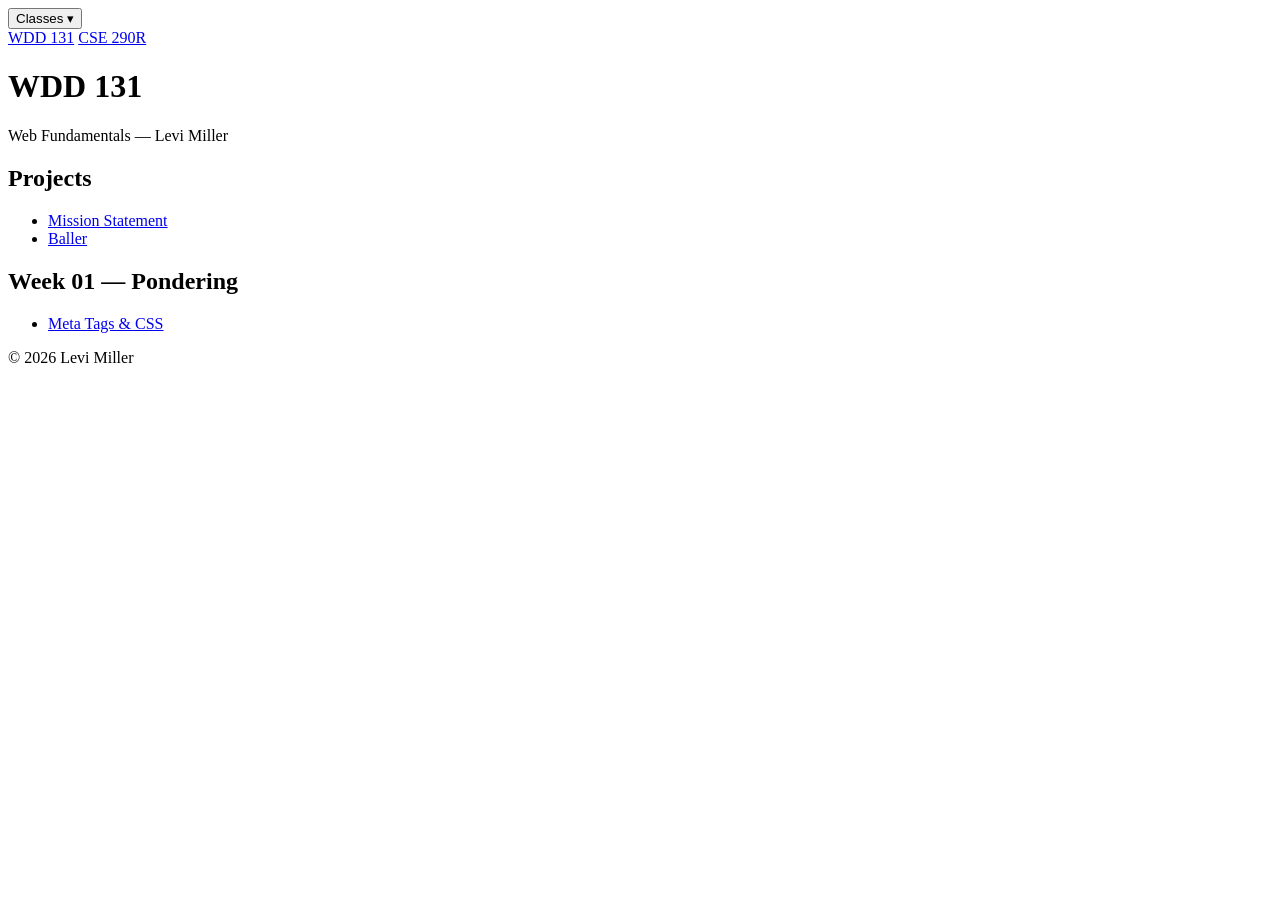
==== index.html @ 3cf07019 "main page" ====
<!doctype html>
<html lang="en">
  <head>
    <meta charset="UTF-8" />
    <meta name="viewport" content="width=device-width, initial-scale=1.0" />
    <link rel="stylesheet" href="style.css" />
    <title>WDD 131 - Levi Miller</title>
  </head>
  <body>
    <nav class="topnav">
      <div class="dropdown">
        <button class="dropbtn">Classes &#9662;</button>
        <div class="dropdown-content">
          <a href="index.html">WDD 131</a>
          <a href="desktop/cse29r">CSE 290R</a>
        </div>
      </div>
    </nav>

    <header>
      <h1>WDD 131</h1>
      <p class="subtitle">Web Fundamentals &mdash; Levi Miller</p>
    </header>

    <nav>
      <h2>Projects</h2>
      <ul class="link-list">
        <li><a href="mission/index.html">Mission Statement</a></li>
        <li><a href="baller/index.html">Baller</a></li>
      </ul>

      <h2>Week 01 &mdash; Pondering</h2>
      <ul class="link-list">
        <li><a href="W01/ponder/meta-css.html">Meta Tags &amp; CSS</a></li>
      </ul>
    </nav>

    <footer>
      <p>&copy; 2026 Levi Miller</p>
    </footer>
  </body>
</html>
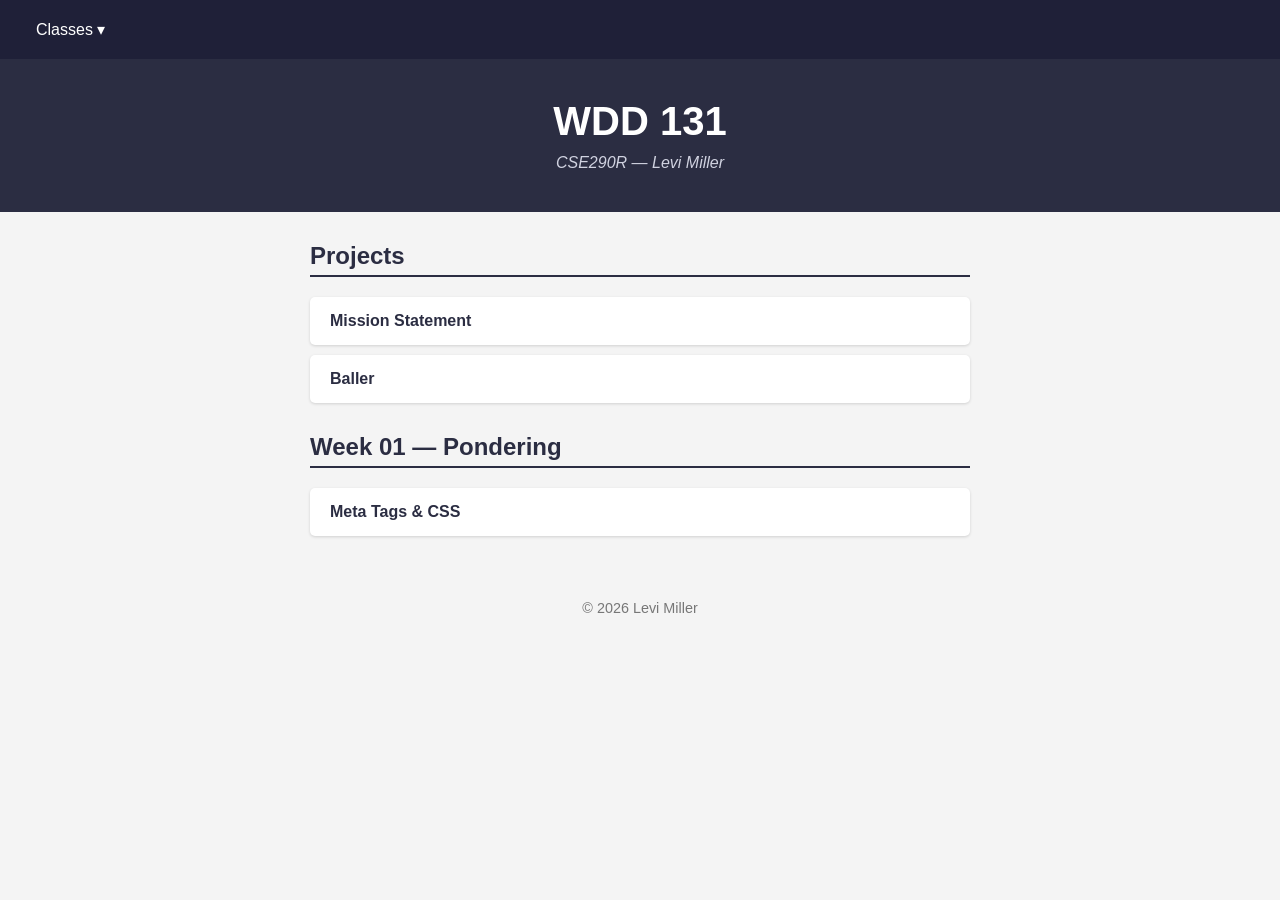
==== commit 29cb26c9: "Update index.html" ====
--- a/index.html
+++ b/index.html
@@ -11,15 +11,15 @@
       <div class="dropdown">
         <button class="dropbtn">Classes &#9662;</button>
         <div class="dropdown-content">
-          <a href="index.html">WDD 131</a>
-          <a href="desktop/cse29r">CSE 290R</a>
+          <a link="https://yaboilevi.github.io/wdd131/">WDD 131</a>
+          <a href="index.html">CSE 290R</a>
         </div>
       </div>
     </nav>
 
     <header>
       <h1>WDD 131</h1>
-      <p class="subtitle">Web Fundamentals &mdash; Levi Miller</p>
+      <p class="subtitle">CSE290R &mdash; Levi Miller</p>
     </header>
 
     <nav>
--- a/style.css
+++ b/style.css
@@ -0,0 +1,130 @@
+* {
+  box-sizing: border-box;
+}
+
+body {
+  margin: 0;
+  font-family: Arial, Helvetica, sans-serif;
+  color: #222;
+  background-color: #f4f4f4;
+}
+
+/* Top navigation bar with class dropdown */
+.topnav {
+  max-width: none;
+  margin: 0;
+  padding: 10px 20px;
+  background-color: #1f2038;
+  display: flex;
+  align-items: center;
+}
+
+.dropdown {
+  position: relative;
+  display: inline-block;
+}
+
+.dropbtn {
+  background-color: transparent;
+  color: #ffffff;
+  padding: 10px 16px;
+  font-size: 1rem;
+  border: none;
+  cursor: pointer;
+  border-radius: 4px;
+  font-family: inherit;
+}
+
+.dropbtn:hover {
+  background-color: #34365c;
+}
+
+.dropdown-content {
+  display: none;
+  position: absolute;
+  top: 100%;
+  left: 0;
+  background-color: #ffffff;
+  min-width: 160px;
+  box-shadow: 0 4px 8px rgba(0, 0, 0, 0.2);
+  border-radius: 4px;
+  overflow: hidden;
+  z-index: 1;
+}
+
+.dropdown-content a {
+  display: block;
+  padding: 12px 16px;
+  color: #2b2d42;
+  text-decoration: none;
+}
+
+.dropdown-content a:hover {
+  background-color: #edf1ff;
+}
+
+.dropdown:hover .dropdown-content {
+  display: block;
+}
+
+header {
+  background-color: #2b2d42;
+  color: #ffffff;
+  text-align: center;
+  padding: 40px 20px;
+}
+
+header h1 {
+  margin: 0;
+  font-size: 2.5rem;
+}
+
+.subtitle {
+  margin: 10px 0 0 0;
+  color: #d0d2e0;
+  font-style: italic;
+}
+
+nav {
+  max-width: 700px;
+  margin: 30px auto;
+  padding: 0 20px;
+}
+
+nav h2 {
+  border-bottom: 2px solid #2b2d42;
+  padding-bottom: 5px;
+  color: #2b2d42;
+}
+
+.link-list {
+  list-style: none;
+  padding: 0;
+  margin: 0 0 30px 0;
+}
+
+.link-list li {
+  background-color: #ffffff;
+  margin-bottom: 10px;
+  border-radius: 5px;
+  box-shadow: 0 1px 3px rgba(0, 0, 0, 0.15);
+}
+
+.link-list li a {
+  display: block;
+  padding: 15px 20px;
+  text-decoration: none;
+  color: #2b2d42;
+  font-weight: bold;
+}
+
+.link-list li a:hover {
+  background-color: #edf1ff;
+}
+
+footer {
+  text-align: center;
+  padding: 20px;
+  color: #777;
+  font-size: 0.9rem;
+}
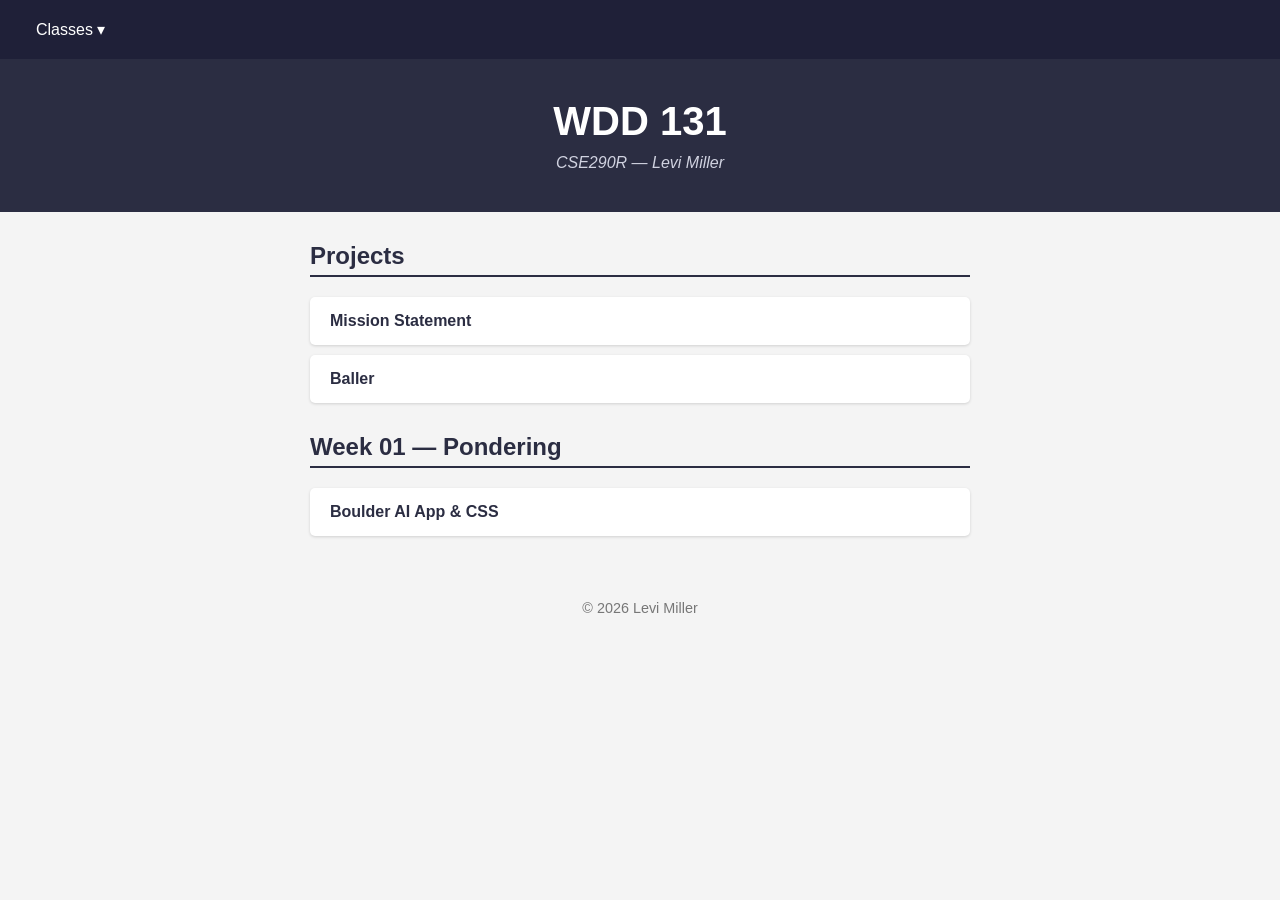
==== commit a716a4ee: "boulder" ====
--- a/index.html
+++ b/index.html
@@ -31,7 +31,9 @@
 
       <h2>Week 01 &mdash; Pondering</h2>
       <ul class="link-list">
-        <li><a href="W01/ponder/meta-css.html">Meta Tags &amp; CSS</a></li>
+        <li>
+          <a href="cse29r/demo/boulders-demo.html">Boulder AI App &amp; CSS</a>
+        </li>
       </ul>
     </nav>
 
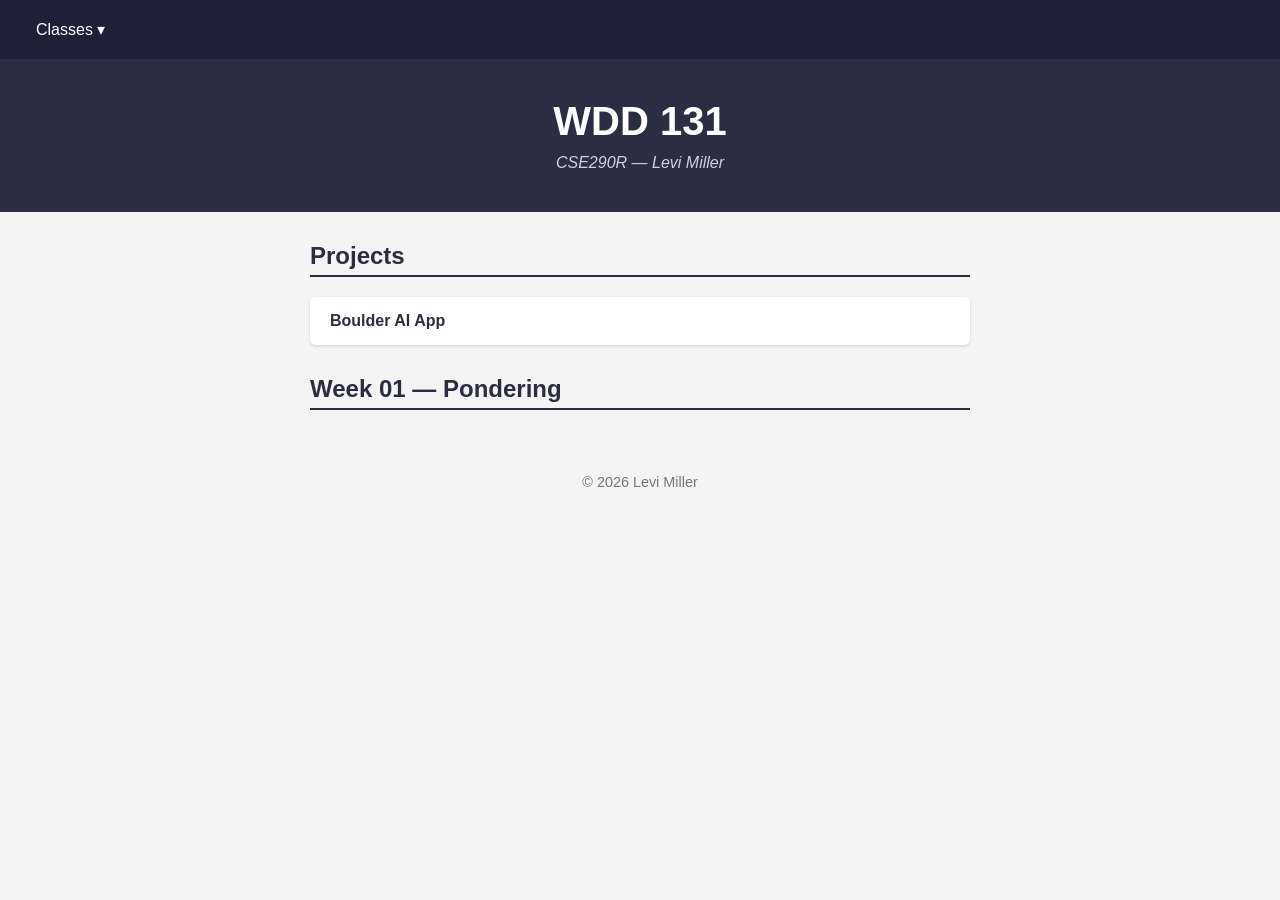
==== commit 31156f40: "ditto" ====
--- a/index.html
+++ b/index.html
@@ -4,7 +4,7 @@
     <meta charset="UTF-8" />
     <meta name="viewport" content="width=device-width, initial-scale=1.0" />
     <link rel="stylesheet" href="style.css" />
-    <title>WDD 131 - Levi Miller</title>
+    <title>CSE290R - Levi Miller</title>
   </head>
   <body>
     <nav class="topnav">
@@ -25,15 +25,12 @@
     <nav>
       <h2>Projects</h2>
       <ul class="link-list">
-        <li><a href="mission/index.html">Mission Statement</a></li>
-        <li><a href="baller/index.html">Baller</a></li>
+        <li><a href="cse29r/demo/boulders-demo.html">Boulder AI App</a></li>
       </ul>
 
       <h2>Week 01 &mdash; Pondering</h2>
       <ul class="link-list">
-        <li>
-          <a href="cse29r/demo/boulders-demo.html">Boulder AI App &amp; CSS</a>
-        </li>
+        <li></li>
       </ul>
     </nav>
 
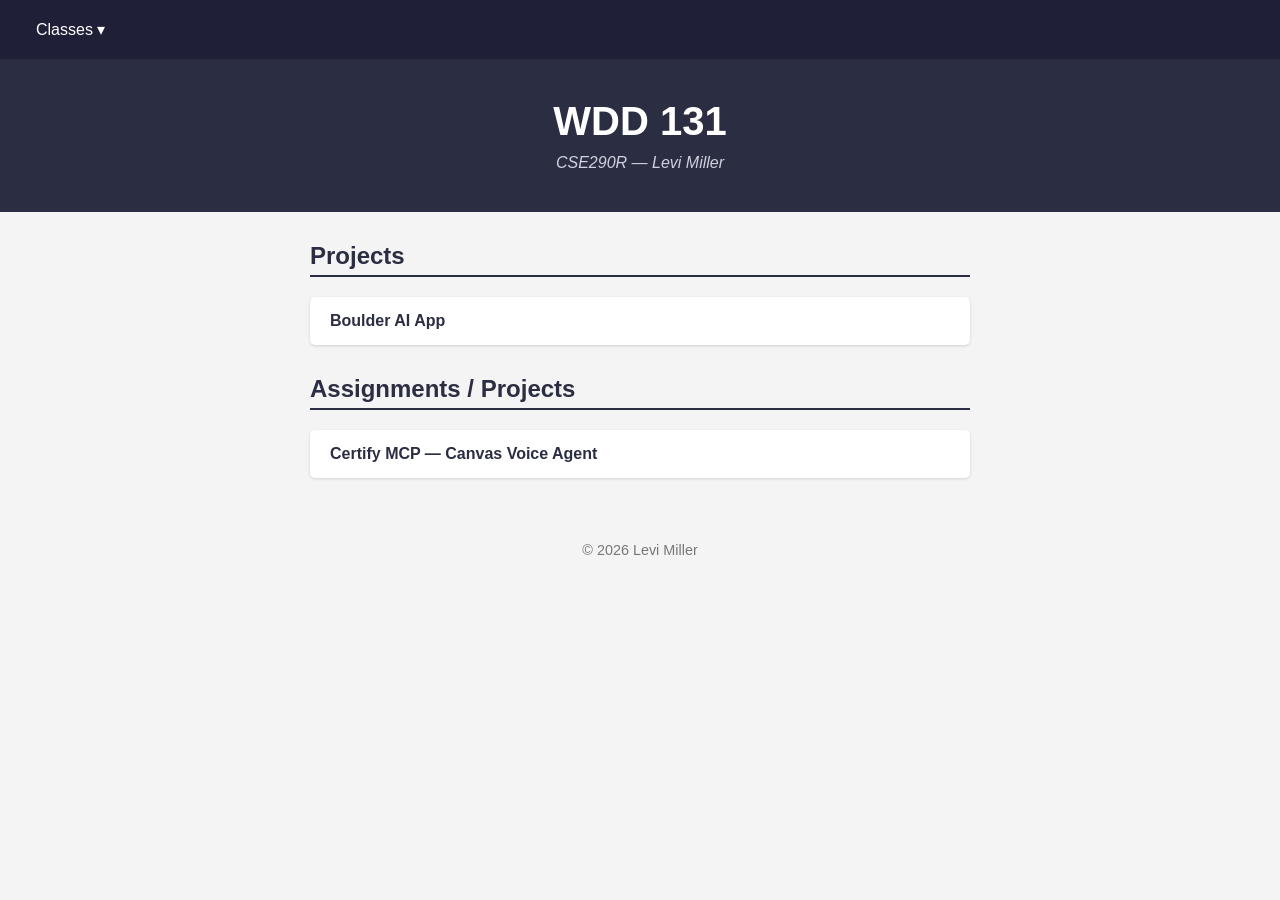
==== commit bf549e14: "Add voice agent project page and nav link, fix WDD 131 link Co-Authored-By: Claude Sonnet 5.5 <norep" ====
--- a/index.html
+++ b/index.html
@@ -11,7 +11,7 @@
       <div class="dropdown">
         <button class="dropbtn">Classes &#9662;</button>
         <div class="dropdown-content">
-          <a link="https://yaboilevi.github.io/wdd131/">WDD 131</a>
+          <a href="https://yaboilevi.github.io/wdd131/">WDD 131</a>
           <a href="index.html">CSE 290R</a>
         </div>
       </div>
@@ -28,9 +28,9 @@
         <li><a href="cse29r/demo/boulders-demo.html">Boulder AI App</a></li>
       </ul>
 
-      <h2>Week 01 &mdash; Pondering</h2>
+      <h2>Assignments / Projects</h2>
       <ul class="link-list">
-        <li></li>
+        <li><a href="voice-agent/index.html">Certify MCP &mdash; Canvas Voice Agent</a></li>
       </ul>
     </nav>
 
